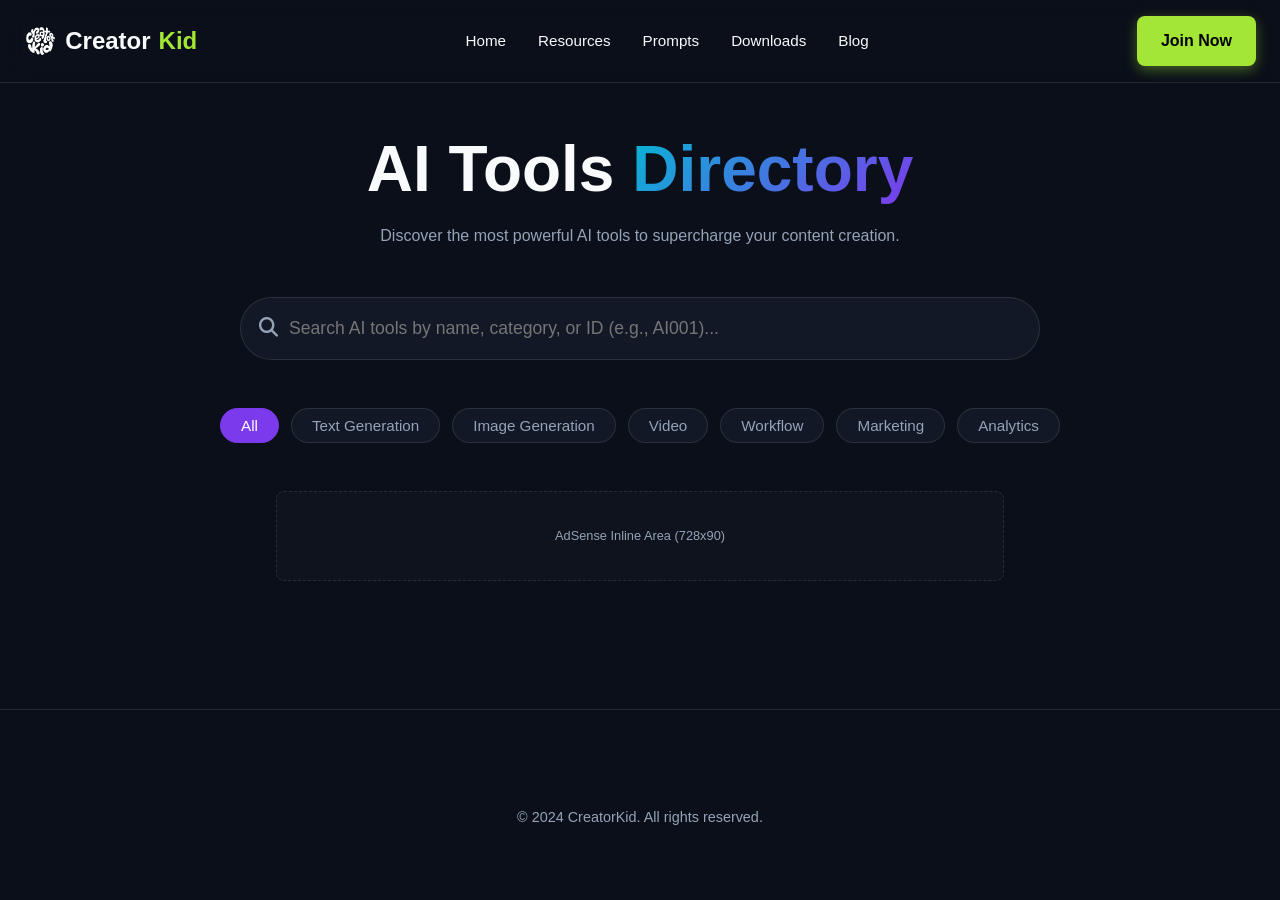
==== ai-tools.html @ 405eb32f "Fresh CreatorKid site" ====
<!DOCTYPE html>
<html lang="en">
<head>
    <meta charset="UTF-8">
    <meta name="viewport" content="width=device-width, initial-scale=1.0">
    <title>AI Tools - CreatorKid</title>
    <meta name="description" content="Browse and discover the best free and premium AI tools for your creative projects.">
    <link rel="stylesheet" href="css/style.css">
    <link rel="stylesheet" href="https://cdnjs.cloudflare.com/ajax/libs/font-awesome/6.4.0/css/all.min.css">
</head>
<body>

    <!-- Navbar -->
    <nav class="navbar">
        <div class="container">
            <a href="index.html" class="logo">
                <img src="assets/logo/logo_creator_kid.png" alt="Logo" class="nav-logo-img">
                Creator<span>Kid</span>
            </a>
            <ul class="nav-links">
                <li><a href="index.html">Home</a></li>
                <li><a href="resources.html">Resources</a></li>
                <li><a href="prompts.html">Prompts</a></li>
                <li><a href="downloads.html">Downloads</a></li>
                <li><a href="blog.html">Blog</a></li>
            </ul>
            <div class="nav-actions">
                <a href="#" class="btn btn-cta">Join Now</a>
                <button class="hamburger"><i class="fas fa-bars"></i></button>
            </div>
        </div>
    </nav>

    <main>
        <section class="container" style="padding-top: 3rem; padding-bottom: 2rem;">
            <div style="text-align: center; margin-bottom: 3rem;">
                <h1>AI Tools <span class="text-gradient">Directory</span></h1>
                <p style="color: var(--text-muted); max-width: 600px; margin: 1rem auto 0;">Discover the most powerful AI tools to supercharge your content creation.</p>
            </div>

            <!-- Search -->
            <div class="search-container fade-in">
                <i class="fas fa-search"></i>
                <input type="text" id="ai-tool-search" class="search-input" placeholder="Search AI tools by name, category, or ID (e.g., AI001)...">
            </div>

            <!-- Filters -->
            <div class="filters fade-in" style="animation-delay: 0.1s;">
                <button class="filter-btn active" data-filter="all">All</button>
                <button class="filter-btn" data-filter="text">Text Generation</button>
                <button class="filter-btn" data-filter="image">Image Generation</button>
                <button class="filter-btn" data-filter="video">Video</button>
                <button class="filter-btn" data-filter="workflow">Workflow</button>
                <button class="filter-btn" data-filter="marketing">Marketing</button>
                <button class="filter-btn" data-filter="analytics">Analytics</button>
            </div>

            <!-- Ad Area -->
            <div class="ad-banner">
                <span>AdSense Inline Area (728x90)</span>
            </div>

            <!-- AI Tools Grid -->
            <div class="grid grid-3" id="ai-tools-grid">
                <!-- Populated by JS -->
            </div>
        </section>
    </main>

    <!-- Footer -->
    <footer>
        <div class="container">
            <div class="footer-bottom" style="border-top: none;">
                &copy; 2024 CreatorKid. All rights reserved.
            </div>
        </div>
    </footer>

    <!-- Scripts -->
    <script src="js/data.js"></script>
    <script src="js/app.js"></script>
    <script src="js/search.js"></script>
    <script src="js/filter.js"></script>
    <script>
        document.addEventListener('DOMContentLoaded', () => {
            const container = document.getElementById('ai-tools-grid');
            
            // Initial Render
            renderItems(aiTools, container, renderAIToolCard);

            // Setup Search
            setupSearch('#ai-tool-search', renderAIToolCard, aiTools, '#ai-tools-grid');

            // Setup Filters
            setupFilters('.filter-btn', '.ai-tool-card', '#ai-tools-grid');
        });
    </script>
    <!-- Mobile Sticky CTA -->
    <div class="mobile-sticky-cta">
        <a href="#" class="btn btn-cta">Get Freebies</a>
    </div>

</body>
</html>
---- css/style.css ----
html {
  overflow-x: hidden !important;
}

:root {
  --bg-color: #0B0F19;
  --card-bg: #121826;
  --primary-accent: #7C3AED;
  --secondary-accent: #06B6D4;
  --highlight-cta: #A3E635;
  --text-color: #F8FAFC;
  --text-muted: #94A3B8;
  --border-color: rgba(255, 255, 255, 0.1);
  --font-main: 'Inter', sans-serif;
  --transition-fast: 0.2s ease;
  --transition-smooth: 0.3s cubic-bezier(0.4, 0, 0.2, 1);
}

* {
  margin: 0;
  padding: 0;
  box-sizing: border-box;
  max-width: 100%;
}

body {
  background-color: var(--bg-color);
  color: var(--text-color);
  font-family: var(--font-main);
  line-height: 1.6;
  overflow-x: hidden !important;
  max-width: 100vw;
}

a {
  text-decoration: none;
  color: inherit;
  transition: color var(--transition-fast);
}

a:hover {
  color: var(--highlight-cta);
}

ul {
  list-style: none;
}

img, video, canvas, svg, iframe {
  max-width: 100%;
  height: auto;
}

/* Typography */
h1, h2, h3, h4, h5, h6 {
  font-weight: 700;
  line-height: 1.2;
  margin-bottom: 1rem;
}

h1 { font-size: clamp(2.5rem, 5vw, 4rem); }
h2 { font-size: clamp(2rem, 4vw, 3rem); }
h3 { font-size: clamp(1.5rem, 3vw, 2rem); }

/* Utility Classes */
.container {
  width: 100%;
  max-width: 1280px;
  margin: 0 auto;
  padding-left: 1.5rem;
  padding-right: 1.5rem;
}

.text-gradient {
  background: linear-gradient(135deg, var(--secondary-accent), var(--primary-accent));
  -webkit-background-clip: text;
  -webkit-text-fill-color: transparent;
  background-clip: text;
}

.text-highlight {
  color: var(--highlight-cta);
}

/* Buttons */
.btn {
  display: inline-flex;
  align-items: center;
  justify-content: center;
  gap: 0.5rem;
  padding: 0.75rem 1.5rem;
  border-radius: 0.5rem;
  font-weight: 600;
  cursor: pointer;
  transition: all var(--transition-smooth);
  border: none;
  font-family: var(--font-main);
  font-size: 1rem;
}

.btn-primary {
  background-color: var(--primary-accent);
  color: white;
  box-shadow: 0 4px 14px 0 rgba(124, 58, 237, 0.39);
}

.btn-primary:hover {
  background-color: #6D28D9;
  box-shadow: 0 6px 20px rgba(124, 58, 237, 0.5);
  transform: translateY(-2px);
}

.btn-cta {
  background-color: var(--highlight-cta);
  color: #000;
  box-shadow: 0 4px 14px 0 rgba(163, 230, 53, 0.39);
}

.btn-cta:hover {
  background-color: #84CC16;
  box-shadow: 0 6px 20px rgba(163, 230, 53, 0.5);
  transform: translateY(-2px);
}

.btn-outline {
  background-color: transparent;
  border: 1px solid var(--border-color);
  color: var(--text-color);
}

.btn-outline:hover {
  border-color: var(--primary-accent);
  color: var(--primary-accent);
}

.btn-icon {
  padding: 0.5rem;
  border-radius: 50%;
  background: rgba(255, 255, 255, 0.05);
  color: var(--text-color);
  display: flex;
  align-items: center;
  justify-content: center;
  border: none;
  cursor: pointer;
  transition: all var(--transition-fast);
}

.btn-icon:hover {
  background: var(--primary-accent);
  color: white;
}

/* Navbar */
.navbar {
  position: sticky;
  top: 0;
  z-index: 100;
  background: rgba(11, 15, 25, 0.8);
  backdrop-filter: blur(12px);
  border-bottom: 1px solid var(--border-color);
  padding: 1rem 0;
  transition: all var(--transition-fast);
}

.navbar .container {
  display: flex;
  justify-content: space-between;
  align-items: center;
}

.logo {
  font-size: 1.5rem;
  font-weight: 700;
  color: var(--text-color);
  display: flex;
  align-items: center;
  gap: 0.5rem;
}

.nav-logo-img {
  height: 32px;
  width: auto;
  object-fit: contain;
}

.logo span {
  color: var(--highlight-cta);
}

.nav-links {
  display: flex;
  gap: 2rem;
}

.nav-links a {
  font-weight: 500;
  font-size: 0.95rem;
}

.nav-links a.active {
  color: var(--highlight-cta);
}

.nav-actions {
  display: flex;
  align-items: center;
  gap: 1rem;
}

.search-icon {
  font-size: 1.2rem;
  cursor: pointer;
}

.hamburger {
  display: none;
  background: none;
  border: none;
  color: var(--text-color);
  font-size: 1.5rem;
  cursor: pointer;
}

/* Hero Section */
.hero {
  padding: 6rem 0 4rem;
  text-align: center;
  position: relative;
}

.hero::before {
  content: '';
  position: absolute;
  top: -20%;
  left: 50%;
  transform: translateX(-50%);
  width: 600px;
  height: 600px;
  background: radial-gradient(circle, rgba(124, 58, 237, 0.15) 0%, rgba(11, 15, 25, 0) 70%);
  z-index: -1;
}

.hero p {
  font-size: 1.25rem;
  color: var(--text-muted);
  max-width: 600px;
  margin: 0 auto 2.5rem;
}

.hero-actions {
  display: flex;
  justify-content: center;
  gap: 1rem;
}

/* Search Bar (Global) */
.search-container {
  max-width: 800px;
  margin: 0 auto 3rem;
  position: relative;
}

.search-input {
  width: 100%;
  padding: 1.25rem 1.5rem 1.25rem 3rem;
  border-radius: 50px;
  background: var(--card-bg);
  border: 1px solid var(--border-color);
  color: var(--text-color);
  font-size: 1.1rem;
  font-family: var(--font-main);
  transition: all var(--transition-fast);
}

.search-input:focus {
  outline: none;
  border-color: var(--primary-accent);
  box-shadow: 0 0 0 3px rgba(124, 58, 237, 0.2);
}

.search-container i {
  position: absolute;
  left: 1.2rem;
  top: 50%;
  transform: translateY(-50%);
  color: var(--text-muted);
  font-size: 1.2rem;
}

/* Category Filters */
.filters {
  display: flex;
  justify-content: center;
  gap: 0.75rem;
  flex-wrap: wrap;
  margin-bottom: 3rem;
}

.filter-btn {
  background: var(--card-bg);
  border: 1px solid var(--border-color);
  color: var(--text-muted);
  padding: 0.5rem 1.25rem;
  border-radius: 50px;
  cursor: pointer;
  font-family: var(--font-main);
  font-size: 0.95rem;
  transition: all var(--transition-fast);
}

.filter-btn:hover, .filter-btn.active {
  background: var(--primary-accent);
  color: white;
  border-color: var(--primary-accent);
}

/* Grid Layouts */
.grid {
  display: grid;
  gap: 2rem;
}

.grid-3 { grid-template-columns: repeat(auto-fill, minmax(350px, 1fr)); }
.grid-4 { grid-template-columns: repeat(auto-fill, minmax(280px, 1fr)); }

/* Cards Common */
.card {
  background: var(--card-bg);
  border-radius: 1rem;
  border: 1px solid var(--border-color);
  overflow: hidden;
  transition: transform var(--transition-smooth), box-shadow var(--transition-smooth);
  position: relative;
  display: flex;
  flex-direction: column;
}

.card:hover {
  transform: translateY(-5px);
  box-shadow: 0 10px 30px -10px rgba(0, 0, 0, 0.5);
  border-color: rgba(124, 58, 237, 0.3);
}

/* Resource Card */
.card-img-wrapper {
  position: relative;
  padding-top: 60%;
  overflow: hidden;
}

.card-img-wrapper img {
  position: absolute;
  top: 0;
  left: 0;
  width: 100%;
  height: 100%;
  object-fit: cover;
  transition: transform var(--transition-smooth);
}

.card:hover .card-img-wrapper img {
  transform: scale(1.05);
}

.card-badge {
  position: absolute;
  top: 1rem;
  left: 1rem;
  background: rgba(11, 15, 25, 0.8);
  backdrop-filter: blur(4px);
  padding: 0.25rem 0.75rem;
  border-radius: 50px;
  font-size: 0.75rem;
  font-weight: 600;
  color: var(--secondary-accent);
  border: 1px solid rgba(6, 182, 212, 0.3);
}

.card-content {
  padding: 1.5rem;
  flex-grow: 1;
  display: flex;
  flex-direction: column;
}

.card-id {
  font-size: 0.8rem;
  color: var(--text-muted);
  margin-bottom: 0.5rem;
  font-family: monospace;
}

.card-title {
  font-size: 1.2rem;
  margin-bottom: 0.5rem;
}

.card-stats {
  display: flex;
  align-items: center;
  gap: 1rem;
  margin-top: auto;
  padding-top: 1rem;
  border-top: 1px solid var(--border-color);
  color: var(--text-muted);
  font-size: 0.9rem;
}

.card-stats span {
  display: flex;
  align-items: center;
  gap: 0.3rem;
}

.card-actions {
  display: flex;
  gap: 0.5rem;
  margin-left: auto;
}

/* Prompt Card Specific */
.prompt-card {
  padding: 1.5rem;
}

.prompt-text-container {
  background: rgba(11, 15, 25, 0.5);
  border-radius: 0.5rem;
  padding: 1rem;
  margin: 1rem 0;
  position: relative;
  border: 1px solid var(--border-color);
}

.prompt-text {
  font-family: monospace;
  font-size: 0.9rem;
  color: var(--text-muted);
  display: -webkit-box;
  -webkit-line-clamp: 3;
  -webkit-box-orient: vertical;
  overflow: hidden;
  line-height: 1.5;
}

.prompt-card.expanded .prompt-text {
  -webkit-line-clamp: unset;
}

/* Toast Notification */
.toast {
  position: fixed;
  bottom: 2rem;
  right: 2rem;
  background: var(--card-bg);
  border: 1px solid var(--primary-accent);
  color: white;
  padding: 1rem 1.5rem;
  border-radius: 0.5rem;
  display: flex;
  align-items: center;
  gap: 0.75rem;
  box-shadow: 0 10px 25px rgba(0, 0, 0, 0.5);
  transform: translateY(100px);
  opacity: 0;
  transition: all var(--transition-smooth);
  z-index: 1000;
}

.toast.show {
  transform: translateY(0);
  opacity: 1;
}

/* Sections Common */
section {
  padding: 5rem 0;
}

.section-header {
  display: flex;
  justify-content: space-between;
  align-items: flex-end;
  margin-bottom: 3rem;
}

/* Email Capture */
.newsletter {
  background: var(--card-bg);
  border-radius: 1.5rem;
  padding: 4rem 2rem;
  text-align: center;
  border: 1px solid var(--border-color);
  position: relative;
  overflow: hidden;
}

.newsletter::before {
  content: '';
  position: absolute;
  top: 0;
  left: 0;
  width: 100%;
  height: 4px;
  background: linear-gradient(90deg, var(--primary-accent), var(--secondary-accent));
}

.newsletter-form {
  display: flex;
  max-width: 500px;
  margin: 2rem auto 0;
  gap: 0.5rem;
}

.newsletter-input {
  flex: 1;
  padding: 1rem 1.5rem;
  border-radius: 0.5rem;
  background: rgba(11, 15, 25, 0.8);
  border: 1px solid var(--border-color);
  color: var(--text-color);
  font-size: 1rem;
}

/* Footer */
footer {
  border-top: 1px solid var(--border-color);
  padding: 4rem 0 2rem;
  margin-top: 4rem;
}

.footer-grid {
  display: grid;
  grid-template-columns: 2fr 1fr 1fr 1fr;
  gap: 3rem;
  margin-bottom: 3rem;
}

.footer-col h4 {
  color: white;
  margin-bottom: 1.5rem;
}

.footer-links {
  display: flex;
  flex-direction: column;
  gap: 0.75rem;
  color: var(--text-muted);
}

.footer-bottom {
  text-align: center;
  padding-top: 2rem;
  border-top: 1px solid var(--border-color);
  color: var(--text-muted);
  font-size: 0.9rem;
}

/* AdSense Areas */
.ad-banner, .ad-inline {
  width: 100%;
  max-width: min(100%, 728px);
  min-height: 90px;
  background: rgba(255, 255, 255, 0.02);
  border: 1px dashed var(--border-color);
  display: flex;
  align-items: center;
  justify-content: center;
  color: var(--text-muted);
  font-size: 0.8rem;
  margin: 2rem auto;
  border-radius: 0.5rem;
}

/* Mobile Responsive */
@media (max-width: 992px) {
  .footer-grid {
    grid-template-columns: 1fr 1fr;
  }
  .grid-3, .grid-4 { 
    grid-template-columns: repeat(auto-fill, minmax(280px, 1fr)); 
  }
}

@media (max-width: 600px) {
  .grid-3, .grid-4 { 
    grid-template-columns: 1fr; 
  }
  .newsletter-form {
    flex-direction: column;
  }
}

@media (max-width: 768px) {
  .nav-links {
    display: none;
    position: absolute;
    top: 100%;
    left: 0;
    width: 100%;
    background: var(--card-bg);
    flex-direction: column;
    padding: 1rem;
    border-bottom: 1px solid var(--border-color);
  }
  
  .nav-links.active {
    display: flex;
  }
  
  .hamburger {
    display: block;
  }
  
  .nav-actions .btn {
    display: none;
  }
  
  .hero {
    padding: 4rem 0 2rem;
  }
  
  .hero-actions {
    flex-direction: column;
  }
  
  .newsletter-form {
    flex-direction: column;
  }
  
  .footer-grid {
    grid-template-columns: 1fr;
  }
  
  .section-header {
    flex-direction: column;
    align-items: flex-start;
    gap: 1rem;
  }
  
  .grid-3, .grid-4 { 
    grid-template-columns: 1fr; 
  }
  
  /* Horizontal scroll for cards on mobile instead of stacking (optional, depending on section) */
  .horizontal-scroll-mobile {
    display: flex;
    overflow-x: auto;
    gap: 1rem;
    padding-bottom: 1rem;
    scroll-snap-type: x mandatory;
    scrollbar-width: none; /* Firefox */
  }
  
  .horizontal-scroll-mobile::-webkit-scrollbar {
    display: none; /* Chrome, Safari, Opera */
  }
  
  .horizontal-scroll-mobile > * {
    min-width: 280px;
    scroll-snap-align: center;
    flex-shrink: 0;
  }
  
  /* Sticky mobile CTA */
  .mobile-sticky-cta {
    display: block;
    position: fixed;
    bottom: max(1rem, env(safe-area-inset-bottom));
    left: max(1rem, env(safe-area-inset-left));
    right: max(1rem, env(safe-area-inset-right));
    z-index: 1000;
  }
  
  .mobile-sticky-cta .btn {
    width: 100%;
    padding: 1rem;
    font-size: 1.1rem;
    box-shadow: 0 0 30px rgba(163, 230, 53, 0.3);
  }
  
  /* Bottom padding to account for sticky CTA */
  body {
    padding-bottom: 5rem;
  }
  
  /* Make buttons more touch-friendly */
  .btn {
    padding: 1rem 1.5rem;
    min-height: 44px;
  }
  
  /* Reduce container padding on mobile */
  .container {
    padding-left: 1rem;
    padding-right: 1rem;
  }
  
  /* Adjust hero background */
  .hero::before {
    width: 400px;
    height: 400px;
  }
  
  /* Smaller search input padding */
  .search-input {
    padding: 1rem 1.25rem 1rem 2.5rem;
    font-size: 1rem;
  }
  
  .search-container i {
    left: 1rem;
  }
}

/* Extra small screens */
@media (max-width: 480px) {
  .container {
    padding-left: 0.75rem;
    padding-right: 0.75rem;
  }
  
  .hero {
    padding: 3rem 0 1.5rem;
  }
  
  .hero h1 {
    font-size: 2rem;
  }
  
  .hero p {
    font-size: 1rem;
  }
  
  .card-content {
    padding: 1rem;
  }
  
  .card-title {
    font-size: 1.1rem;
  }
  
  .navbar {
    padding: 0.75rem 0;
  }
  
  .logo {
    font-size: 1.25rem;
  }
  
  .nav-links {
    padding: 0.75rem;
  }
}

/* Very small screens */
@media (max-width: 360px) {
  .container {
    padding-left: 0.5rem;
    padding-right: 0.5rem;
  }
  
  .search-input {
    padding: 0.875rem 1rem 0.875rem 2.25rem;
    font-size: 0.95rem;
  }
  .search-container i {
    left: 0.75rem;
    font-size: 1rem;
  }
  
  .hero::before {
    width: 250px;
    height: 250px;
  }
  
  .card-content {
    padding: 0.75rem;
  }
  
  .btn {
    padding: 0.875rem 1.25rem;
  }
  
  .toast {
    bottom: 5rem;
    right: 0.5rem;
    left: 0.5rem;
    width: calc(100% - 1rem);
  }
}

/* Hide mobile sticky CTA on desktop */
@media (min-width: 769px) {
  .mobile-sticky-cta {
    display: none !important;
  }
}

/* Utilities */
.hidden { display: none !important; }
.fade-in { animation: fadeIn 0.5s ease forwards; }

@keyframes fadeIn {
  from { opacity: 0; transform: translateY(20px); }
  to { opacity: 1; transform: translateY(0); }
}

/* Skeleton Loading */
.skeleton {
  background: linear-gradient(90deg, var(--card-bg) 25%, rgba(255, 255, 255, 0.05) 50%, var(--card-bg) 75%);
  background-size: 200% 100%;
  animation: skeletonLoading 1.5s infinite;
}

@keyframes skeletonLoading {
  0% { background-position: 200% 0; }
  100% { background-position: -200% 0; }
}
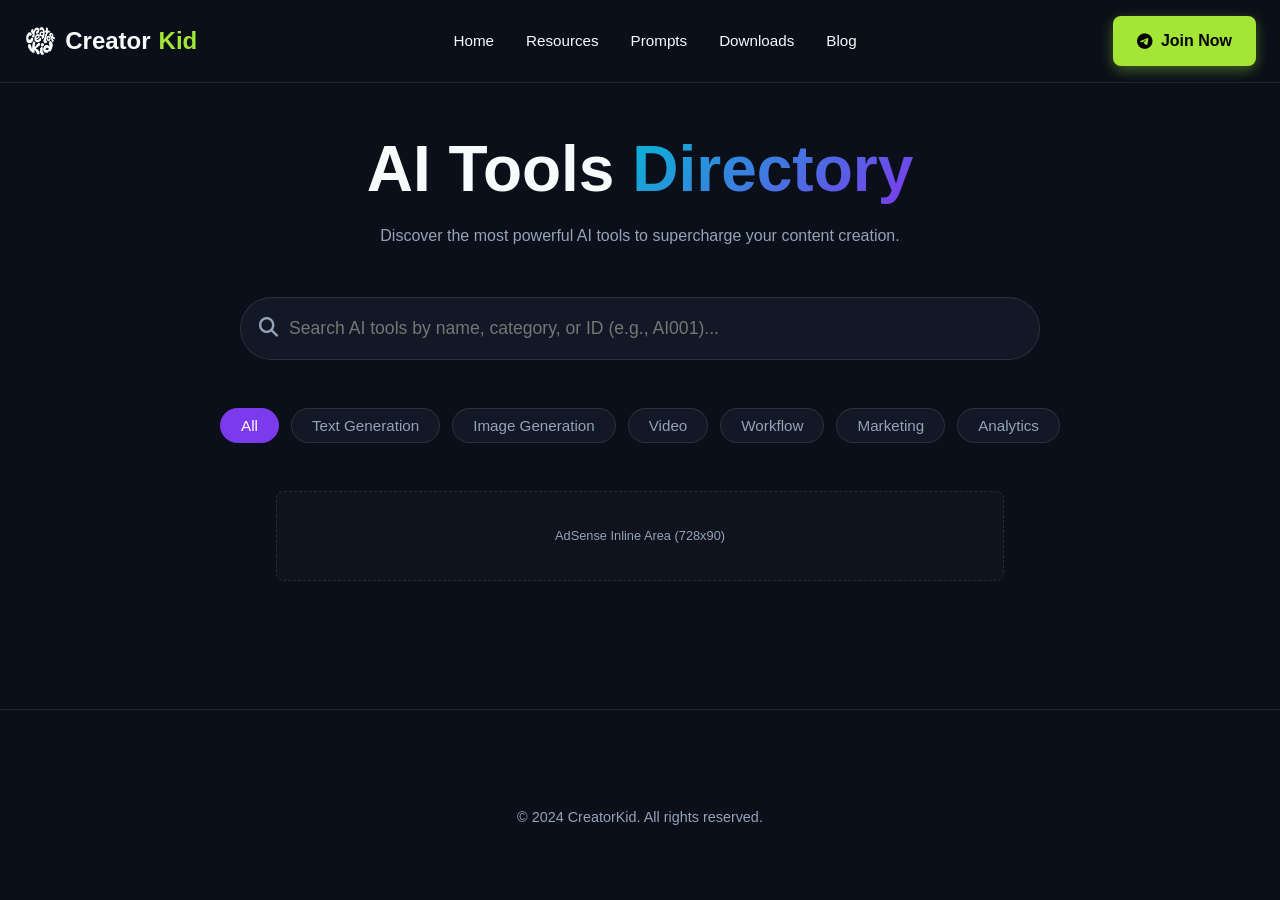
==== commit b6d6dd44: "updated new link access function" ====
--- a/ai-tools.html
+++ b/ai-tools.html
@@ -25,7 +25,7 @@
                 <li><a href="blog.html">Blog</a></li>
             </ul>
             <div class="nav-actions">
-                <a href="#" class="btn btn-cta">Join Now</a>
+                <a href="https://t.me/+yFJLDj00U0MyMmQ1" target="_blank" class="btn btn-cta"><i class="fab fa-telegram-plane"></i> Join Now</a>
                 <button class="hamburger"><i class="fas fa-bars"></i></button>
             </div>
         </div>
@@ -86,7 +86,7 @@
             const container = document.getElementById('ai-tools-grid');
             
             // Initial Render
-            renderItems(aiTools, container, renderAIToolCard);
+            renderItems(getInitialData(aiTools), container, renderAIToolCard);
 
             // Setup Search
             setupSearch('#ai-tool-search', renderAIToolCard, aiTools, '#ai-tools-grid');
@@ -95,10 +95,7 @@
             setupFilters('.filter-btn', '.ai-tool-card', '#ai-tools-grid');
         });
     </script>
-    <!-- Mobile Sticky CTA -->
-    <div class="mobile-sticky-cta">
-        <a href="#" class="btn btn-cta">Get Freebies</a>
-    </div>
+
 
 </body>
 </html>
--- a/css/style.css
+++ b/css/style.css
@@ -818,3 +818,46 @@
   0% { background-position: 200% 0; }
   100% { background-position: -200% 0; }
 }
+
+/* Prompt Image Preview */
+.prompt-image-preview {
+  margin: 0.75rem 0;
+  border-radius: 0.75rem;
+  overflow: hidden;
+  border: 1px solid var(--border-color);
+  position: relative;
+}
+
+.prompt-image-label {
+  position: absolute;
+  top: 0.6rem;
+  left: 0.6rem;
+  background: rgba(11, 15, 25, 0.82);
+  backdrop-filter: blur(4px);
+  color: var(--secondary-accent);
+  font-size: 0.72rem;
+  font-weight: 600;
+  padding: 0.2rem 0.65rem;
+  border-radius: 50px;
+  border: 1px solid rgba(6, 182, 212, 0.3);
+  display: flex;
+  align-items: center;
+  gap: 0.35rem;
+  z-index: 1;
+  pointer-events: none;
+}
+
+.prompt-image-preview img {
+  width: 100%;
+  max-height: 200px;
+  object-fit: cover;
+  display: block;
+  transition: transform var(--transition-smooth), filter var(--transition-smooth);
+  cursor: zoom-in;
+  height: auto;
+}
+
+.prompt-image-preview:hover img {
+  transform: scale(1.03);
+  filter: brightness(1.08);
+}
